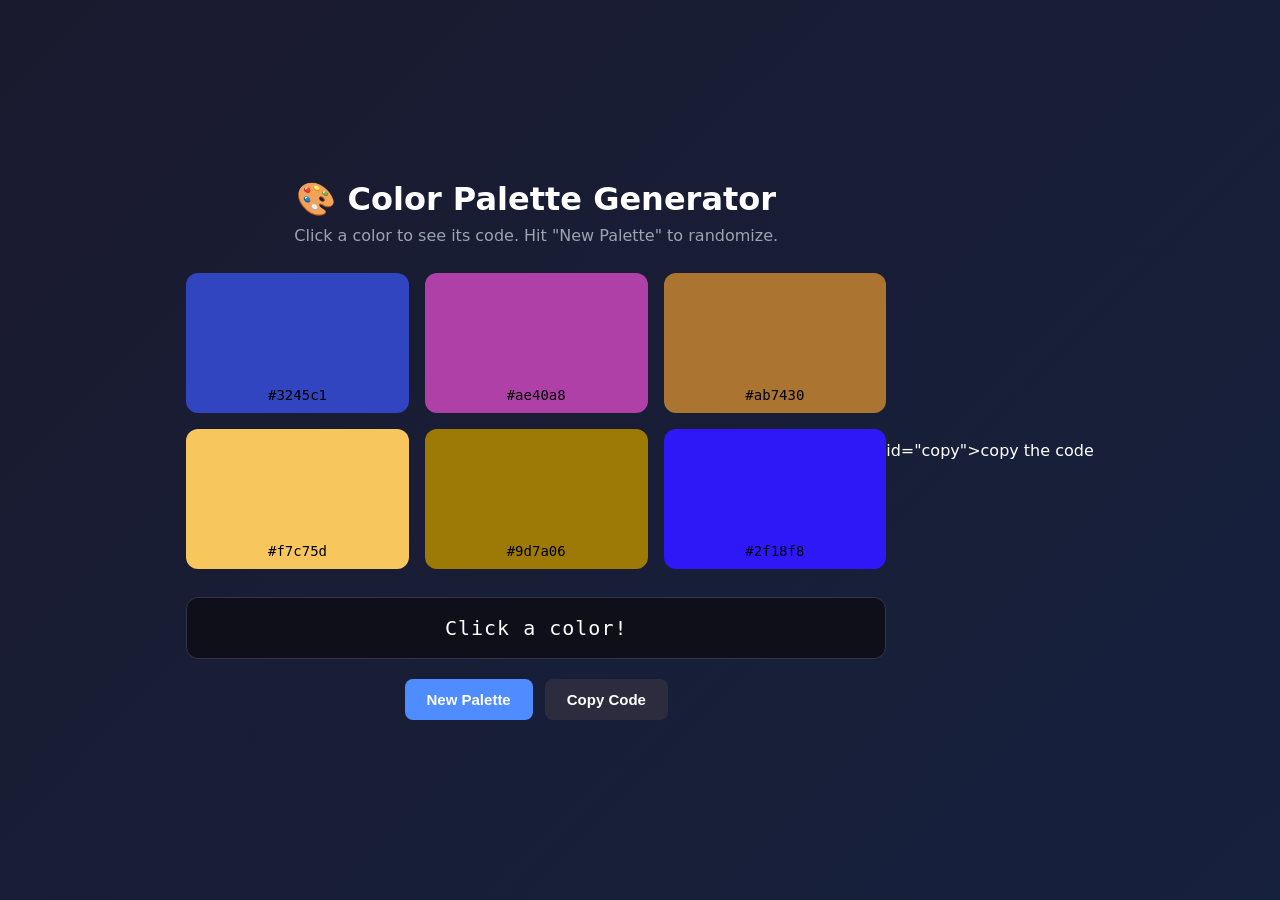
==== Color/index.html @ 8ca29b81 "initial commit" ====
<!DOCTYPE html>
<html lang="en">
<head>
  <meta charset="UTF-8">
  <meta name="viewport" content="width=device-width
  , initial-scale=1.0">
  <link rel="stylesheet" href="style.css">
  <title>Color palate</title>
</head>
<body>
  <div class="app">
    <h1>🎨 Color Palette Generator</h1>
    <p class="subtitle">Click a color to see its code. Hit "New Palette" to randomize.</p>

    <!-- swatches are injected here by JS -->
    <div class="palette" id="palette"></div>

    <div class="output" id="output">Click a color!</div>

    <div class="actions">
      <button class="btn-primary" id="generate">New Palette</button>
      <button class="btn-secondary" id="copy">Copy Code</button>
    </div>
  </div>id="copy">copy the code </button>
</div>
<script src="script.js"></script>
</body>
</html>
---- Color/style.css ----
/* ============ RESET ============ */
    * {
      margin: 0;
      padding: 0;
      box-sizing: border-box;
    }

    body {
      font-family: 'Segoe UI', system-ui, sans-serif;
      background: linear-gradient(135deg, #1a1a2e, #16213e);
      min-height: 100vh;
      display: flex;
      justify-content: center;
      align-items: center;
      color: #fff;
      padding: 20px;
    }

    .app {
      width: 100%;
      max-width: 700px;
      text-align: center;
    }

    h1 {
      font-size: 2rem;
      margin-bottom: 8px;
    }

    .subtitle {
      color: #9aa5b1;
      margin-bottom: 28px;
    }

    /* ============ THE GRID (this is the key CSS) ============ */
    .palette {
      display: grid;
      /* 3 columns, each taking equal space */
      grid-template-columns: repeat(3, 1fr);
      gap: 16px;              /* space BETWEEN the boxes */
      margin-bottom: 28px;
    }

    .swatch {
      height: 140px;
      border-radius: 12px;
      cursor: pointer;
      display: flex;
      align-items: flex-end;
      justify-content: center;
      padding: 10px;
      font-size: 14px;
      font-family: monospace;
      color: #000;
      /* transition makes hover smooth */
      transition: transform 0.15s ease, box-shadow 0.15s ease;
    }

    /* hover = when mouse is over it */
    .swatch:hover {
      transform: translateY(-6px);
      box-shadow: 0 10px 20px rgba(0, 0, 0, 0.4);
    }

    /* ============ OUTPUT + BUTTONS ============ */
    .output {
      background: #0f0f1a;
      border: 1px solid #33334d;
      border-radius: 12px;
      padding: 18px;
      margin-bottom: 20px;
      font-family: monospace;
      font-size: 20px;
      letter-spacing: 1px;
      min-height: 58px;
    }

    .actions {
      display: flex;
      gap: 12px;
      justify-content: center;
      flex-wrap: wrap;
    }

    button {
      padding: 12px 22px;
      border: none;
      border-radius: 8px;
      cursor: pointer;
      font-size: 15px;
      font-weight: 600;
      transition: opacity 0.15s ease;
    }

    button:hover {
      opacity: 0.85;
    }

    button:active {
      transform: scale(0.96);
    }

    .btn-primary {
      background: #4f8cff;
      color: #fff;
    }

    .btn-secondary {
      background: #2c2c3e;
      color: #fff;
    }
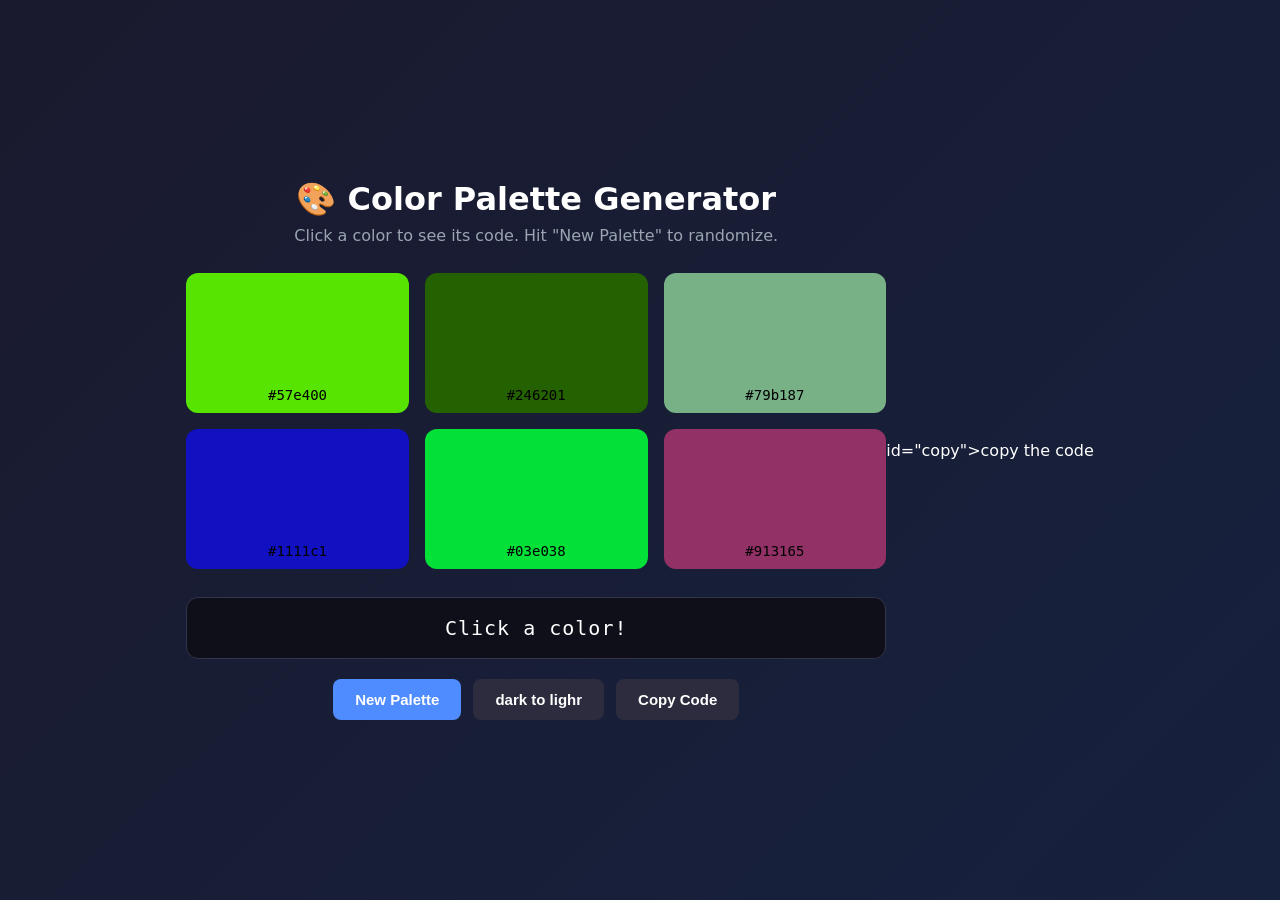
==== commit 83c115a9: "add sortd list" ====
--- a/Color/index.html
+++ b/Color/index.html
@@ -19,6 +19,7 @@
 
     <div class="actions">
       <button class="btn-primary" id="generate">New Palette</button>
+      <button class="btn-secondary" id="sort">dark to lighr</button>
       <button class="btn-secondary" id="copy">Copy Code</button>
     </div>
   </div>id="copy">copy the code </button>
